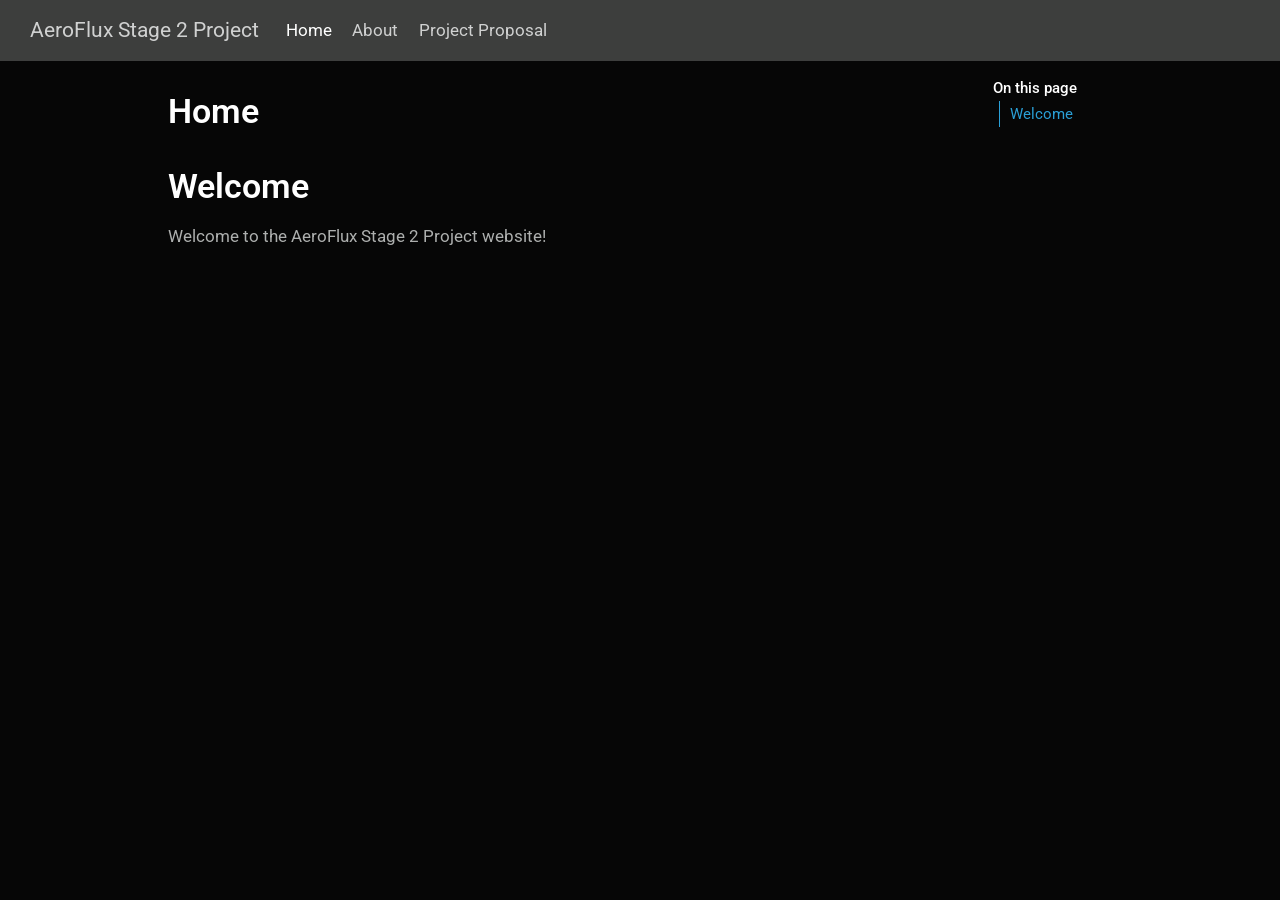
==== docs/index.html @ 8d3fef4f "First commit for AeroFlux2" ====
<!DOCTYPE html>
<html xmlns="http://www.w3.org/1999/xhtml" lang="en" xml:lang="en"><head>

<meta charset="utf-8">
<meta name="generator" content="quarto-1.8.26">

<meta name="viewport" content="width=device-width, initial-scale=1.0, user-scalable=yes">


<title>Home – AeroFlux Stage 2 Project</title>
<style>
code{white-space: pre-wrap;}
span.smallcaps{font-variant: small-caps;}
div.columns{display: flex; gap: min(4vw, 1.5em);}
div.column{flex: auto; overflow-x: auto;}
div.hanging-indent{margin-left: 1.5em; text-indent: -1.5em;}
ul.task-list{list-style: none;}
ul.task-list li input[type="checkbox"] {
  width: 0.8em;
  margin: 0 0.8em 0.2em -1em; /* quarto-specific, see https://github.com/quarto-dev/quarto-cli/issues/4556 */ 
  vertical-align: middle;
}
</style>


<script src="site_libs/quarto-nav/quarto-nav.js"></script>
<script src="site_libs/quarto-nav/headroom.min.js"></script>
<script src="site_libs/clipboard/clipboard.min.js"></script>
<script src="site_libs/quarto-search/autocomplete.umd.js"></script>
<script src="site_libs/quarto-search/fuse.min.js"></script>
<script src="site_libs/quarto-search/quarto-search.js"></script>
<meta name="quarto:offset" content="./">
<script src="site_libs/quarto-html/quarto.js" type="module"></script>
<script src="site_libs/quarto-html/tabsets/tabsets.js" type="module"></script>
<script src="site_libs/quarto-html/axe/axe-check.js" type="module"></script>
<script src="site_libs/quarto-html/popper.min.js"></script>
<script src="site_libs/quarto-html/tippy.umd.min.js"></script>
<script src="site_libs/quarto-html/anchor.min.js"></script>
<link href="site_libs/quarto-html/tippy.css" rel="stylesheet">
<link href="site_libs/quarto-html/quarto-syntax-highlighting-dark-b758ccaa5987ceb1b75504551e579abf.css" rel="stylesheet" id="quarto-text-highlighting-styles">
<script src="site_libs/bootstrap/bootstrap.min.js"></script>
<link href="site_libs/bootstrap/bootstrap-icons.css" rel="stylesheet">
<link href="site_libs/bootstrap/bootstrap-d8a18cee56031974d1f8f6eead200d41.min.css" rel="stylesheet" append-hash="true" id="quarto-bootstrap" data-mode="dark">
<script id="quarto-search-options" type="application/json">{
  "location": "navbar",
  "copy-button": false,
  "collapse-after": 3,
  "panel-placement": "end",
  "type": "overlay",
  "limit": 50,
  "keyboard-shortcut": [
    "f",
    "/",
    "s"
  ],
  "show-item-context": false,
  "language": {
    "search-no-results-text": "No results",
    "search-matching-documents-text": "matching documents",
    "search-copy-link-title": "Copy link to search",
    "search-hide-matches-text": "Hide additional matches",
    "search-more-match-text": "more match in this document",
    "search-more-matches-text": "more matches in this document",
    "search-clear-button-title": "Clear",
    "search-text-placeholder": "",
    "search-detached-cancel-button-title": "Cancel",
    "search-submit-button-title": "Submit",
    "search-label": "Search"
  }
}</script>
<link rel="stylesheet" href="https://cdn.jsdelivr.net/npm/bootstrap-icons@1.11.3/font/bootstrap-icons.min.css">


<link rel="stylesheet" href="styles.css">
</head>

<body class="nav-fixed quarto-light">

<div id="quarto-search-results"></div>
  <header id="quarto-header" class="headroom fixed-top">
    <nav class="navbar navbar-expand-lg " data-bs-theme="dark">
      <div class="navbar-container container-fluid">
      <div class="navbar-brand-container mx-auto">
    <a class="navbar-brand" href="./index.html">
    <span class="navbar-title">AeroFlux Stage 2 Project</span>
    </a>
  </div>
            <div id="quarto-search" class="" title="Search"></div>
          <button class="navbar-toggler" type="button" data-bs-toggle="collapse" data-bs-target="#navbarCollapse" aria-controls="navbarCollapse" role="menu" aria-expanded="false" aria-label="Toggle navigation" onclick="if (window.quartoToggleHeadroom) { window.quartoToggleHeadroom(); }">
  <span class="navbar-toggler-icon"></span>
</button>
          <div class="collapse navbar-collapse" id="navbarCollapse">
            <ul class="navbar-nav navbar-nav-scroll me-auto">
  <li class="nav-item">
    <a class="nav-link active" href="./index.html" aria-current="page"> 
<span class="menu-text">Home</span></a>
  </li>  
  <li class="nav-item">
    <a class="nav-link" href="./about.html"> 
<span class="menu-text">About</span></a>
  </li>  
  <li class="nav-item">
    <a class="nav-link" href="./aeroflux_stage2_proposal.html"> 
<span class="menu-text">Project Proposal</span></a>
  </li>  
</ul>
          </div> <!-- /navcollapse -->
            <div class="quarto-navbar-tools">
</div>
      </div> <!-- /container-fluid -->
    </nav>
</header>
<!-- content -->
<div id="quarto-content" class="quarto-container page-columns page-rows-contents page-layout-article page-navbar">
<!-- sidebar -->
<!-- margin-sidebar -->
    <div id="quarto-margin-sidebar" class="sidebar margin-sidebar">
        <nav id="TOC" role="doc-toc" class="toc-active">
    <h2 id="toc-title">On this page</h2>
   
  <ul>
  <li><a href="#welcome" id="toc-welcome" class="nav-link active" data-scroll-target="#welcome">Welcome</a></li>
  </ul>
</nav>
    </div>
<!-- main -->
<main class="content" id="quarto-document-content">

<header id="title-block-header" class="quarto-title-block default">
<div class="quarto-title">
<h1 class="title">Home</h1>
</div>



<div class="quarto-title-meta">

    
  
    
  </div>
  


</header>


<section id="welcome" class="level1">
<h1>Welcome</h1>
<p>Welcome to the AeroFlux Stage 2 Project website!</p>


</section>

</main> <!-- /main -->
<script id="quarto-html-after-body" type="application/javascript">
  window.document.addEventListener("DOMContentLoaded", function (event) {
    const icon = "";
    const anchorJS = new window.AnchorJS();
    anchorJS.options = {
      placement: 'right',
      icon: icon
    };
    anchorJS.add('.anchored');
    const isCodeAnnotation = (el) => {
      for (const clz of el.classList) {
        if (clz.startsWith('code-annotation-')) {                     
          return true;
        }
      }
      return false;
    }
    const onCopySuccess = function(e) {
      // button target
      const button = e.trigger;
      // don't keep focus
      button.blur();
      // flash "checked"
      button.classList.add('code-copy-button-checked');
      var currentTitle = button.getAttribute("title");
      button.setAttribute("title", "Copied!");
      let tooltip;
      if (window.bootstrap) {
        button.setAttribute("data-bs-toggle", "tooltip");
        button.setAttribute("data-bs-placement", "left");
        button.setAttribute("data-bs-title", "Copied!");
        tooltip = new bootstrap.Tooltip(button, 
          { trigger: "manual", 
            customClass: "code-copy-button-tooltip",
            offset: [0, -8]});
        tooltip.show();    
      }
      setTimeout(function() {
        if (tooltip) {
          tooltip.hide();
          button.removeAttribute("data-bs-title");
          button.removeAttribute("data-bs-toggle");
          button.removeAttribute("data-bs-placement");
        }
        button.setAttribute("title", currentTitle);
        button.classList.remove('code-copy-button-checked');
      }, 1000);
      // clear code selection
      e.clearSelection();
    }
    const getTextToCopy = function(trigger) {
      const outerScaffold = trigger.parentElement.cloneNode(true);
      const codeEl = outerScaffold.querySelector('code');
      for (const childEl of codeEl.children) {
        if (isCodeAnnotation(childEl)) {
          childEl.remove();
        }
      }
      return codeEl.innerText;
    }
    const clipboard = new window.ClipboardJS('.code-copy-button:not([data-in-quarto-modal])', {
      text: getTextToCopy
    });
    clipboard.on('success', onCopySuccess);
    if (window.document.getElementById('quarto-embedded-source-code-modal')) {
      const clipboardModal = new window.ClipboardJS('.code-copy-button[data-in-quarto-modal]', {
        text: getTextToCopy,
        container: window.document.getElementById('quarto-embedded-source-code-modal')
      });
      clipboardModal.on('success', onCopySuccess);
    }
      var localhostRegex = new RegExp(/^(?:http|https):\/\/localhost\:?[0-9]*\//);
      var mailtoRegex = new RegExp(/^mailto:/);
        var filterRegex = new RegExp("https:\/\/jonathanwilsonami\.github\.io\/aero-flux-stage2-dev\/");
      var isInternal = (href) => {
          return filterRegex.test(href) || localhostRegex.test(href) || mailtoRegex.test(href);
      }
      // Inspect non-navigation links and adorn them if external
     var links = window.document.querySelectorAll('a[href]:not(.nav-link):not(.navbar-brand):not(.toc-action):not(.sidebar-link):not(.sidebar-item-toggle):not(.pagination-link):not(.no-external):not([aria-hidden]):not(.dropdown-item):not(.quarto-navigation-tool):not(.about-link)');
      for (var i=0; i<links.length; i++) {
        const link = links[i];
        if (!isInternal(link.href)) {
          // undo the damage that might have been done by quarto-nav.js in the case of
          // links that we want to consider external
          if (link.dataset.originalHref !== undefined) {
            link.href = link.dataset.originalHref;
          }
        }
      }
    function tippyHover(el, contentFn, onTriggerFn, onUntriggerFn) {
      const config = {
        allowHTML: true,
        maxWidth: 500,
        delay: 100,
        arrow: false,
        appendTo: function(el) {
            return el.parentElement;
        },
        interactive: true,
        interactiveBorder: 10,
        theme: 'quarto',
        placement: 'bottom-start',
      };
      if (contentFn) {
        config.content = contentFn;
      }
      if (onTriggerFn) {
        config.onTrigger = onTriggerFn;
      }
      if (onUntriggerFn) {
        config.onUntrigger = onUntriggerFn;
      }
      window.tippy(el, config); 
    }
    const noterefs = window.document.querySelectorAll('a[role="doc-noteref"]');
    for (var i=0; i<noterefs.length; i++) {
      const ref = noterefs[i];
      tippyHover(ref, function() {
        // use id or data attribute instead here
        let href = ref.getAttribute('data-footnote-href') || ref.getAttribute('href');
        try { href = new URL(href).hash; } catch {}
        const id = href.replace(/^#\/?/, "");
        const note = window.document.getElementById(id);
        if (note) {
          return note.innerHTML;
        } else {
          return "";
        }
      });
    }
    const xrefs = window.document.querySelectorAll('a.quarto-xref');
    const processXRef = (id, note) => {
      // Strip column container classes
      const stripColumnClz = (el) => {
        el.classList.remove("page-full", "page-columns");
        if (el.children) {
          for (const child of el.children) {
            stripColumnClz(child);
          }
        }
      }
      stripColumnClz(note)
      if (id === null || id.startsWith('sec-')) {
        // Special case sections, only their first couple elements
        const container = document.createElement("div");
        if (note.children && note.children.length > 2) {
          container.appendChild(note.children[0].cloneNode(true));
          for (let i = 1; i < note.children.length; i++) {
            const child = note.children[i];
            if (child.tagName === "P" && child.innerText === "") {
              continue;
            } else {
              container.appendChild(child.cloneNode(true));
              break;
            }
          }
          if (window.Quarto?.typesetMath) {
            window.Quarto.typesetMath(container);
          }
          return container.innerHTML
        } else {
          if (window.Quarto?.typesetMath) {
            window.Quarto.typesetMath(note);
          }
          return note.innerHTML;
        }
      } else {
        // Remove any anchor links if they are present
        const anchorLink = note.querySelector('a.anchorjs-link');
        if (anchorLink) {
          anchorLink.remove();
        }
        if (window.Quarto?.typesetMath) {
          window.Quarto.typesetMath(note);
        }
        if (note.classList.contains("callout")) {
          return note.outerHTML;
        } else {
          return note.innerHTML;
        }
      }
    }
    for (var i=0; i<xrefs.length; i++) {
      const xref = xrefs[i];
      tippyHover(xref, undefined, function(instance) {
        instance.disable();
        let url = xref.getAttribute('href');
        let hash = undefined; 
        if (url.startsWith('#')) {
          hash = url;
        } else {
          try { hash = new URL(url).hash; } catch {}
        }
        if (hash) {
          const id = hash.replace(/^#\/?/, "");
          const note = window.document.getElementById(id);
          if (note !== null) {
            try {
              const html = processXRef(id, note.cloneNode(true));
              instance.setContent(html);
            } finally {
              instance.enable();
              instance.show();
            }
          } else {
            // See if we can fetch this
            fetch(url.split('#')[0])
            .then(res => res.text())
            .then(html => {
              const parser = new DOMParser();
              const htmlDoc = parser.parseFromString(html, "text/html");
              const note = htmlDoc.getElementById(id);
              if (note !== null) {
                const html = processXRef(id, note);
                instance.setContent(html);
              } 
            }).finally(() => {
              instance.enable();
              instance.show();
            });
          }
        } else {
          // See if we can fetch a full url (with no hash to target)
          // This is a special case and we should probably do some content thinning / targeting
          fetch(url)
          .then(res => res.text())
          .then(html => {
            const parser = new DOMParser();
            const htmlDoc = parser.parseFromString(html, "text/html");
            const note = htmlDoc.querySelector('main.content');
            if (note !== null) {
              // This should only happen for chapter cross references
              // (since there is no id in the URL)
              // remove the first header
              if (note.children.length > 0 && note.children[0].tagName === "HEADER") {
                note.children[0].remove();
              }
              const html = processXRef(null, note);
              instance.setContent(html);
            } 
          }).finally(() => {
            instance.enable();
            instance.show();
          });
        }
      }, function(instance) {
      });
    }
        let selectedAnnoteEl;
        const selectorForAnnotation = ( cell, annotation) => {
          let cellAttr = 'data-code-cell="' + cell + '"';
          let lineAttr = 'data-code-annotation="' +  annotation + '"';
          const selector = 'span[' + cellAttr + '][' + lineAttr + ']';
          return selector;
        }
        const selectCodeLines = (annoteEl) => {
          const doc = window.document;
          const targetCell = annoteEl.getAttribute("data-target-cell");
          const targetAnnotation = annoteEl.getAttribute("data-target-annotation");
          const annoteSpan = window.document.querySelector(selectorForAnnotation(targetCell, targetAnnotation));
          const lines = annoteSpan.getAttribute("data-code-lines").split(",");
          const lineIds = lines.map((line) => {
            return targetCell + "-" + line;
          })
          let top = null;
          let height = null;
          let parent = null;
          if (lineIds.length > 0) {
              //compute the position of the single el (top and bottom and make a div)
              const el = window.document.getElementById(lineIds[0]);
              top = el.offsetTop;
              height = el.offsetHeight;
              parent = el.parentElement.parentElement;
            if (lineIds.length > 1) {
              const lastEl = window.document.getElementById(lineIds[lineIds.length - 1]);
              const bottom = lastEl.offsetTop + lastEl.offsetHeight;
              height = bottom - top;
            }
            if (top !== null && height !== null && parent !== null) {
              // cook up a div (if necessary) and position it 
              let div = window.document.getElementById("code-annotation-line-highlight");
              if (div === null) {
                div = window.document.createElement("div");
                div.setAttribute("id", "code-annotation-line-highlight");
                div.style.position = 'absolute';
                parent.appendChild(div);
              }
              div.style.top = top - 2 + "px";
              div.style.height = height + 4 + "px";
              div.style.left = 0;
              let gutterDiv = window.document.getElementById("code-annotation-line-highlight-gutter");
              if (gutterDiv === null) {
                gutterDiv = window.document.createElement("div");
                gutterDiv.setAttribute("id", "code-annotation-line-highlight-gutter");
                gutterDiv.style.position = 'absolute';
                const codeCell = window.document.getElementById(targetCell);
                const gutter = codeCell.querySelector('.code-annotation-gutter');
                gutter.appendChild(gutterDiv);
              }
              gutterDiv.style.top = top - 2 + "px";
              gutterDiv.style.height = height + 4 + "px";
            }
            selectedAnnoteEl = annoteEl;
          }
        };
        const unselectCodeLines = () => {
          const elementsIds = ["code-annotation-line-highlight", "code-annotation-line-highlight-gutter"];
          elementsIds.forEach((elId) => {
            const div = window.document.getElementById(elId);
            if (div) {
              div.remove();
            }
          });
          selectedAnnoteEl = undefined;
        };
          // Handle positioning of the toggle
      window.addEventListener(
        "resize",
        throttle(() => {
          elRect = undefined;
          if (selectedAnnoteEl) {
            selectCodeLines(selectedAnnoteEl);
          }
        }, 10)
      );
      function throttle(fn, ms) {
      let throttle = false;
      let timer;
        return (...args) => {
          if(!throttle) { // first call gets through
              fn.apply(this, args);
              throttle = true;
          } else { // all the others get throttled
              if(timer) clearTimeout(timer); // cancel #2
              timer = setTimeout(() => {
                fn.apply(this, args);
                timer = throttle = false;
              }, ms);
          }
        };
      }
        // Attach click handler to the DT
        const annoteDls = window.document.querySelectorAll('dt[data-target-cell]');
        for (const annoteDlNode of annoteDls) {
          annoteDlNode.addEventListener('click', (event) => {
            const clickedEl = event.target;
            if (clickedEl !== selectedAnnoteEl) {
              unselectCodeLines();
              const activeEl = window.document.querySelector('dt[data-target-cell].code-annotation-active');
              if (activeEl) {
                activeEl.classList.remove('code-annotation-active');
              }
              selectCodeLines(clickedEl);
              clickedEl.classList.add('code-annotation-active');
            } else {
              // Unselect the line
              unselectCodeLines();
              clickedEl.classList.remove('code-annotation-active');
            }
          });
        }
    const findCites = (el) => {
      const parentEl = el.parentElement;
      if (parentEl) {
        const cites = parentEl.dataset.cites;
        if (cites) {
          return {
            el,
            cites: cites.split(' ')
          };
        } else {
          return findCites(el.parentElement)
        }
      } else {
        return undefined;
      }
    };
    var bibliorefs = window.document.querySelectorAll('a[role="doc-biblioref"]');
    for (var i=0; i<bibliorefs.length; i++) {
      const ref = bibliorefs[i];
      const citeInfo = findCites(ref);
      if (citeInfo) {
        tippyHover(citeInfo.el, function() {
          var popup = window.document.createElement('div');
          citeInfo.cites.forEach(function(cite) {
            var citeDiv = window.document.createElement('div');
            citeDiv.classList.add('hanging-indent');
            citeDiv.classList.add('csl-entry');
            var biblioDiv = window.document.getElementById('ref-' + cite);
            if (biblioDiv) {
              citeDiv.innerHTML = biblioDiv.innerHTML;
            }
            popup.appendChild(citeDiv);
          });
          return popup.innerHTML;
        });
      }
    }
  });
  </script>
</div> <!-- /content -->




</body></html>
---- docs/site_libs/quarto-html/tippy.css ----
.tippy-box[data-animation=fade][data-state=hidden]{opacity:0}[data-tippy-root]{max-width:calc(100vw - 10px)}.tippy-box{position:relative;background-color:#333;color:#fff;border-radius:4px;font-size:14px;line-height:1.4;white-space:normal;outline:0;transition-property:transform,visibility,opacity}.tippy-box[data-placement^=top]>.tippy-arrow{bottom:0}.tippy-box[data-placement^=top]>.tippy-arrow:before{bottom:-7px;left:0;border-width:8px 8px 0;border-top-color:initial;transform-origin:center top}.tippy-box[data-placement^=bottom]>.tippy-arrow{top:0}.tippy-box[data-placement^=bottom]>.tippy-arrow:before{top:-7px;left:0;border-width:0 8px 8px;border-bottom-color:initial;transform-origin:center bottom}.tippy-box[data-placement^=left]>.tippy-arrow{right:0}.tippy-box[data-placement^=left]>.tippy-arrow:before{border-width:8px 0 8px 8px;border-left-color:initial;right:-7px;transform-origin:center left}.tippy-box[data-placement^=right]>.tippy-arrow{left:0}.tippy-box[data-placement^=right]>.tippy-arrow:before{left:-7px;border-width:8px 8px 8px 0;border-right-color:initial;transform-origin:center right}.tippy-box[data-inertia][data-state=visible]{transition-timing-function:cubic-bezier(.54,1.5,.38,1.11)}.tippy-arrow{width:16px;height:16px;color:#333}.tippy-arrow:before{content:"";position:absolute;border-color:transparent;border-style:solid}.tippy-content{position:relative;padding:5px 9px;z-index:1}
---- docs/site_libs/quarto-html/quarto-syntax-highlighting-dark-b758ccaa5987ceb1b75504551e579abf.css ----
/* quarto syntax highlight colors */
:root {
  --quarto-hl-al-color: #f07178;
  --quarto-hl-an-color: #d4d0ab;
  --quarto-hl-at-color: #00e0e0;
  --quarto-hl-bn-color: #d4d0ab;
  --quarto-hl-bu-color: #abe338;
  --quarto-hl-ch-color: #abe338;
  --quarto-hl-co-color: #f8f8f2;
  --quarto-hl-cv-color: #ffd700;
  --quarto-hl-cn-color: #ffd700;
  --quarto-hl-cf-color: #ffa07a;
  --quarto-hl-dt-color: #ffa07a;
  --quarto-hl-dv-color: #d4d0ab;
  --quarto-hl-do-color: #f8f8f2;
  --quarto-hl-er-color: #f07178;
  --quarto-hl-ex-color: #00e0e0;
  --quarto-hl-fl-color: #d4d0ab;
  --quarto-hl-fu-color: #ffa07a;
  --quarto-hl-im-color: #abe338;
  --quarto-hl-in-color: #d4d0ab;
  --quarto-hl-kw-color: #ffa07a;
  --quarto-hl-op-color: #ffa07a;
  --quarto-hl-ot-color: #00e0e0;
  --quarto-hl-pp-color: #dcc6e0;
  --quarto-hl-re-color: #00e0e0;
  --quarto-hl-sc-color: #abe338;
  --quarto-hl-ss-color: #abe338;
  --quarto-hl-st-color: #abe338;
  --quarto-hl-va-color: #00e0e0;
  --quarto-hl-vs-color: #abe338;
  --quarto-hl-wa-color: #dcc6e0;
}

/* other quarto variables */
:root {
  --quarto-font-monospace: SFMono-Regular, Menlo, Monaco, Consolas, "Liberation Mono", "Courier New", monospace;
}

/* syntax highlight based on Pandoc's rules */
pre > code.sourceCode > span {
  color: #f8f8f2;
}

code.sourceCode > span {
  color: #f8f8f2;
}

div.sourceCode,
div.sourceCode pre.sourceCode {
  color: #f8f8f2;
}

/* Normal */
code span {
  color: #f8f8f2;
}

/* Alert */
code span.al {
  color: #f07178;
}

/* Annotation */
code span.an {
  color: #d4d0ab;
}

/* Attribute */
code span.at {
  color: #00e0e0;
}

/* BaseN */
code span.bn {
  color: #d4d0ab;
}

/* BuiltIn */
code span.bu {
  color: #abe338;
}

/* ControlFlow */
code span.cf {
  font-weight: bold;
  color: #ffa07a;
}

/* Char */
code span.ch {
  color: #abe338;
}

/* Constant */
code span.cn {
  color: #ffd700;
}

/* Comment */
code span.co {
  font-style: italic;
  color: #f8f8f2;
}

/* CommentVar */
code span.cv {
  color: #ffd700;
}

/* Documentation */
code span.do {
  color: #f8f8f2;
}

/* DataType */
code span.dt {
  color: #ffa07a;
}

/* DecVal */
code span.dv {
  color: #d4d0ab;
}

/* Error */
code span.er {
  color: #f07178;
  text-decoration: underline;
}

/* Extension */
code span.ex {
  font-weight: bold;
  color: #00e0e0;
}

/* Float */
code span.fl {
  color: #d4d0ab;
}

/* Function */
code span.fu {
  color: #ffa07a;
}

/* Import */
code span.im {
  color: #abe338;
}

/* Information */
code span.in {
  color: #d4d0ab;
}

/* Keyword */
code span.kw {
  font-weight: bold;
  color: #ffa07a;
}

/* Operator */
code span.op {
  color: #ffa07a;
}

/* Other */
code span.ot {
  color: #00e0e0;
}

/* Preprocessor */
code span.pp {
  color: #dcc6e0;
}

/* RegionMarker */
code span.re {
  background-color: #f8f8f2;
  color: #00e0e0;
}

/* SpecialChar */
code span.sc {
  color: #abe338;
}

/* SpecialString */
code span.ss {
  color: #abe338;
}

/* String */
code span.st {
  color: #abe338;
}

/* Variable */
code span.va {
  color: #00e0e0;
}

/* VerbatimString */
code span.vs {
  color: #abe338;
}

/* Warning */
code span.wa {
  color: #dcc6e0;
}

.prevent-inlining {
  content: "</";
}

/*# sourceMappingURL=6c091f0476edacc1e88d089996040f32.css.map */
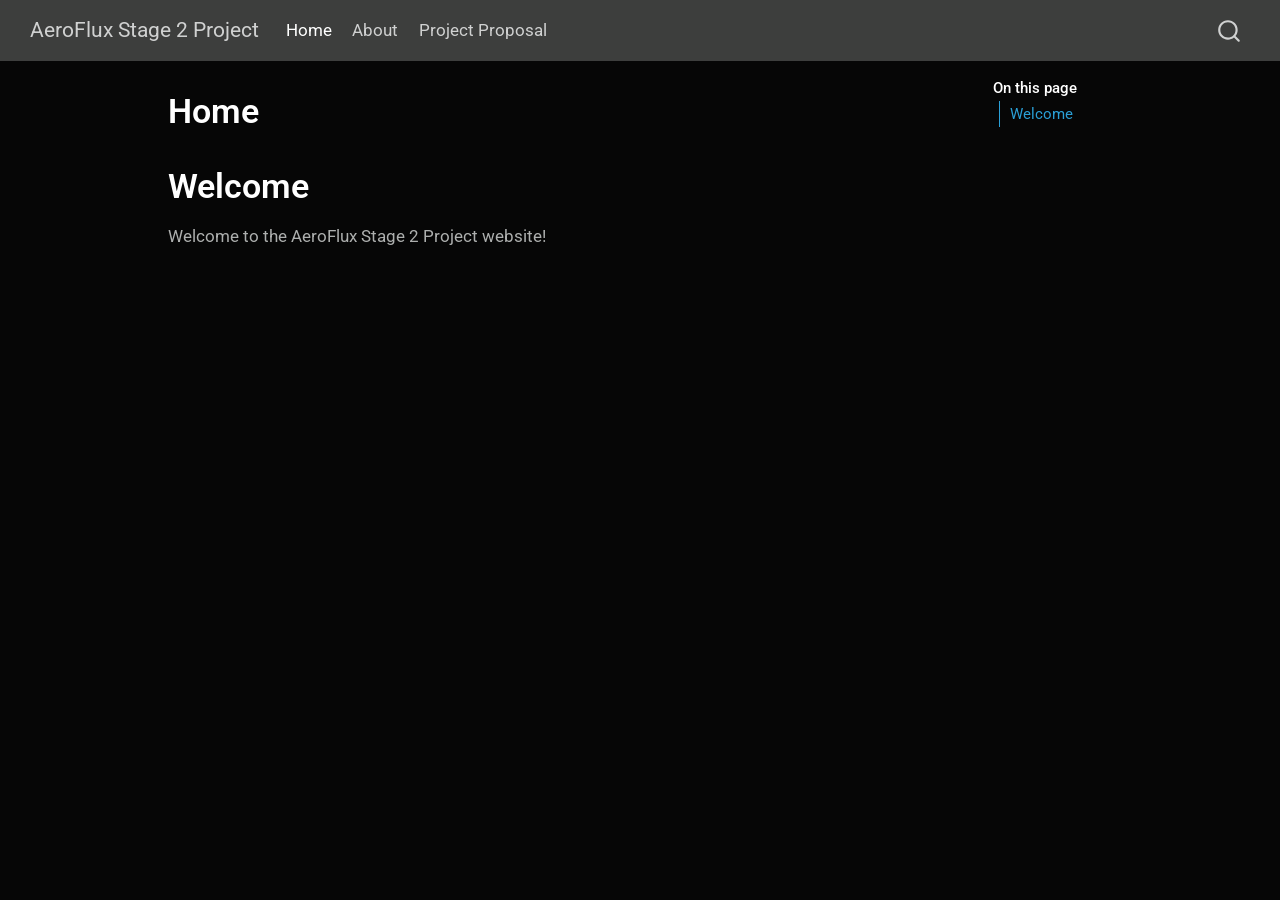
==== commit 868dae78: "Site update" ====
--- a/docs/index.html
+++ b/docs/index.html
@@ -2,13 +2,16 @@
 <html xmlns="http://www.w3.org/1999/xhtml" lang="en" xml:lang="en"><head>
 
 <meta charset="utf-8">
-<meta name="generator" content="quarto-1.8.26">
+<meta name="generator" content="quarto-1.9.36">
 
 <meta name="viewport" content="width=device-width, initial-scale=1.0, user-scalable=yes">
 
 
 <title>Home – AeroFlux Stage 2 Project</title>
 <style>
+/* Default styles provided by pandoc.
+** See https://pandoc.org/MANUAL.html#variables-for-html for config info.
+*/
 code{white-space: pre-wrap;}
 span.smallcaps{font-variant: small-caps;}
 div.columns{display: flex; gap: min(4vw, 1.5em);}
@@ -32,15 +35,14 @@
 <meta name="quarto:offset" content="./">
 <script src="site_libs/quarto-html/quarto.js" type="module"></script>
 <script src="site_libs/quarto-html/tabsets/tabsets.js" type="module"></script>
-<script src="site_libs/quarto-html/axe/axe-check.js" type="module"></script>
 <script src="site_libs/quarto-html/popper.min.js"></script>
 <script src="site_libs/quarto-html/tippy.umd.min.js"></script>
 <script src="site_libs/quarto-html/anchor.min.js"></script>
 <link href="site_libs/quarto-html/tippy.css" rel="stylesheet">
-<link href="site_libs/quarto-html/quarto-syntax-highlighting-dark-b758ccaa5987ceb1b75504551e579abf.css" rel="stylesheet" id="quarto-text-highlighting-styles">
+<link href="site_libs/quarto-html/quarto-syntax-highlighting-dark-f418161beb48e0141c760e455f12af2c.css" rel="stylesheet" id="quarto-text-highlighting-styles">
 <script src="site_libs/bootstrap/bootstrap.min.js"></script>
 <link href="site_libs/bootstrap/bootstrap-icons.css" rel="stylesheet">
-<link href="site_libs/bootstrap/bootstrap-d8a18cee56031974d1f8f6eead200d41.min.css" rel="stylesheet" append-hash="true" id="quarto-bootstrap" data-mode="dark">
+<link href="site_libs/bootstrap/bootstrap-8b9b450fba28b21070ed4f8d6716e9d1.min.css" rel="stylesheet" append-hash="true" id="quarto-bootstrap" data-mode="dark">
 <script id="quarto-search-options" type="application/json">{
   "location": "navbar",
   "copy-button": false,
--- a/docs/site_libs/quarto-html/quarto-syntax-highlighting-dark-f418161beb48e0141c760e455f12af2c.css
+++ b/docs/site_libs/quarto-html/quarto-syntax-highlighting-dark-f418161beb48e0141c760e455f12af2c.css
@@ -0,0 +1,219 @@
+/* quarto syntax highlight colors */
+:root {
+  --quarto-hl-al-color: #f07178;
+  --quarto-hl-an-color: #d4d0ab;
+  --quarto-hl-at-color: #00e0e0;
+  --quarto-hl-bn-color: #d4d0ab;
+  --quarto-hl-bu-color: #abe338;
+  --quarto-hl-ch-color: #abe338;
+  --quarto-hl-co-color: #f8f8f2;
+  --quarto-hl-cv-color: #ffd700;
+  --quarto-hl-cn-color: #ffd700;
+  --quarto-hl-cf-color: #ffa07a;
+  --quarto-hl-dt-color: #ffa07a;
+  --quarto-hl-dv-color: #d4d0ab;
+  --quarto-hl-do-color: #f8f8f2;
+  --quarto-hl-er-color: #f07178;
+  --quarto-hl-ex-color: #00e0e0;
+  --quarto-hl-fl-color: #d4d0ab;
+  --quarto-hl-fu-color: #ffa07a;
+  --quarto-hl-im-color: #abe338;
+  --quarto-hl-in-color: #d4d0ab;
+  --quarto-hl-kw-color: #ffa07a;
+  --quarto-hl-op-color: #ffa07a;
+  --quarto-hl-ot-color: #00e0e0;
+  --quarto-hl-pp-color: #dcc6e0;
+  --quarto-hl-re-color: #00e0e0;
+  --quarto-hl-sc-color: #abe338;
+  --quarto-hl-ss-color: #abe338;
+  --quarto-hl-st-color: #abe338;
+  --quarto-hl-va-color: #00e0e0;
+  --quarto-hl-vs-color: #abe338;
+  --quarto-hl-wa-color: #dcc6e0;
+}
+
+/* other quarto variables */
+:root {
+  --quarto-font-monospace: SFMono-Regular, Menlo, Monaco, Consolas, "Liberation Mono", "Courier New", monospace;
+}
+
+/* syntax highlight based on Pandoc's rules */
+pre > code.sourceCode > span {
+  color: #f8f8f2;
+}
+
+code.sourceCode > span {
+  color: #f8f8f2;
+}
+
+div.sourceCode,
+div.sourceCode pre.sourceCode {
+  color: #f8f8f2;
+}
+
+/* Normal */
+code span {
+  color: #f8f8f2;
+}
+
+/* Alert */
+code span.al {
+  color: #f07178;
+}
+
+/* Annotation */
+code span.an {
+  color: #d4d0ab;
+}
+
+/* Attribute */
+code span.at {
+  color: #00e0e0;
+}
+
+/* BaseN */
+code span.bn {
+  color: #d4d0ab;
+}
+
+/* BuiltIn */
+code span.bu {
+  color: #abe338;
+}
+
+/* ControlFlow */
+code span.cf {
+  font-weight: bold;
+  color: #ffa07a;
+}
+
+/* Char */
+code span.ch {
+  color: #abe338;
+}
+
+/* Constant */
+code span.cn {
+  color: #ffd700;
+}
+
+/* Comment */
+code span.co {
+  font-style: italic;
+  color: #f8f8f2;
+}
+
+/* CommentVar */
+code span.cv {
+  color: #ffd700;
+}
+
+/* Documentation */
+code span.do {
+  color: #f8f8f2;
+}
+
+/* DataType */
+code span.dt {
+  color: #ffa07a;
+}
+
+/* DecVal */
+code span.dv {
+  color: #d4d0ab;
+}
+
+/* Error */
+code span.er {
+  color: #f07178;
+  text-decoration: underline;
+}
+
+/* Extension */
+code span.ex {
+  font-weight: bold;
+  color: #00e0e0;
+}
+
+/* Float */
+code span.fl {
+  color: #d4d0ab;
+}
+
+/* Function */
+code span.fu {
+  color: #ffa07a;
+}
+
+/* Import */
+code span.im {
+  color: #abe338;
+}
+
+/* Information */
+code span.in {
+  color: #d4d0ab;
+}
+
+/* Keyword */
+code span.kw {
+  font-weight: bold;
+  color: #ffa07a;
+}
+
+/* Operator */
+code span.op {
+  color: #ffa07a;
+}
+
+/* Other */
+code span.ot {
+  color: #00e0e0;
+}
+
+/* Preprocessor */
+code span.pp {
+  color: #dcc6e0;
+}
+
+/* RegionMarker */
+code span.re {
+  background-color: #f8f8f2;
+  color: #00e0e0;
+}
+
+/* SpecialChar */
+code span.sc {
+  color: #abe338;
+}
+
+/* SpecialString */
+code span.ss {
+  color: #abe338;
+}
+
+/* String */
+code span.st {
+  color: #abe338;
+}
+
+/* Variable */
+code span.va {
+  color: #00e0e0;
+}
+
+/* VerbatimString */
+code span.vs {
+  color: #abe338;
+}
+
+/* Warning */
+code span.wa {
+  color: #dcc6e0;
+}
+
+.prevent-inlining {
+  content: "</";
+}
+
+/*# sourceMappingURL=378c2a0cc31455d06730fbe37c8f3789.css.map */
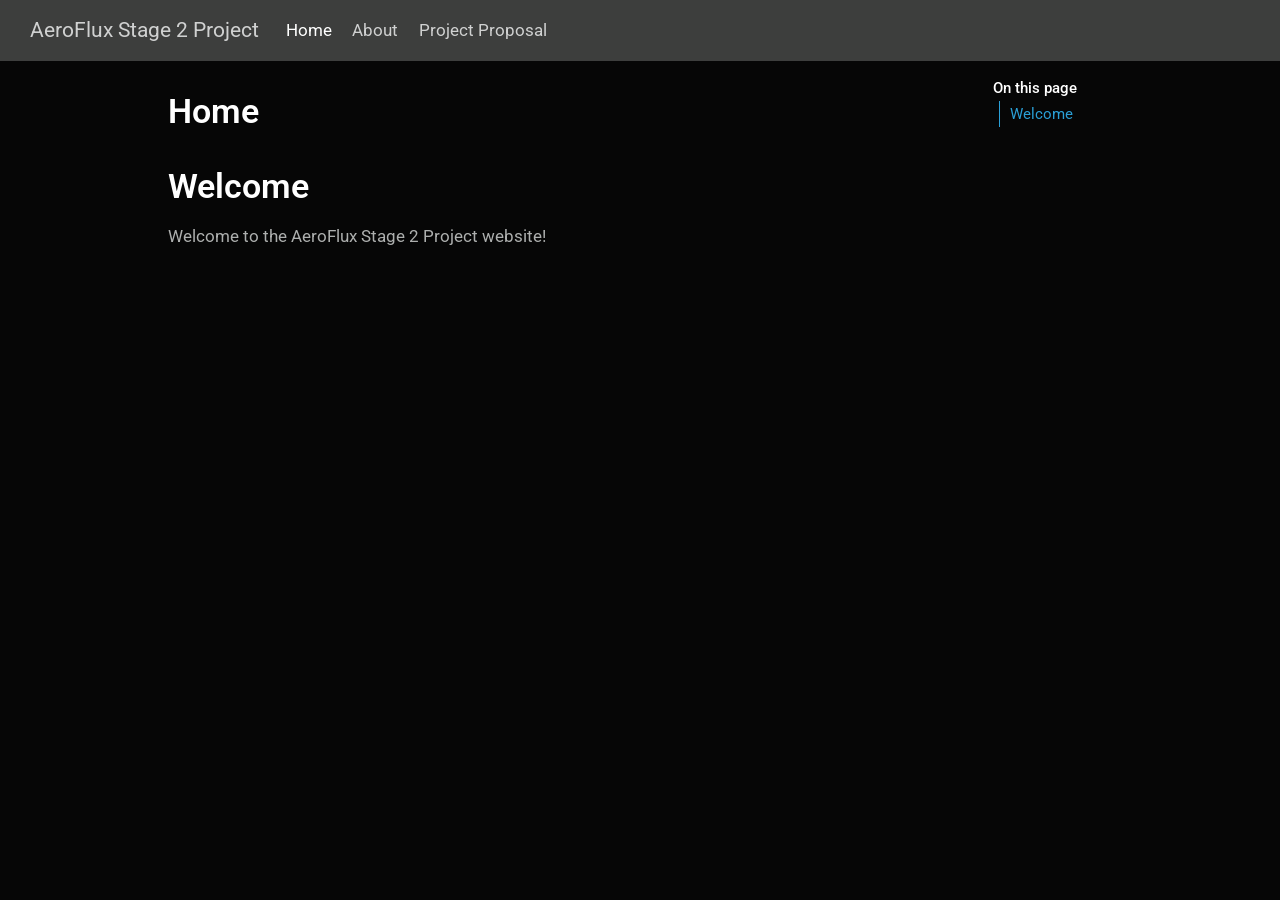
==== commit 621e0050: "Update site page" ====
--- a/docs/index.html
+++ b/docs/index.html
@@ -2,16 +2,13 @@
 <html xmlns="http://www.w3.org/1999/xhtml" lang="en" xml:lang="en"><head>
 
 <meta charset="utf-8">
-<meta name="generator" content="quarto-1.9.36">
+<meta name="generator" content="quarto-1.8.26">
 
 <meta name="viewport" content="width=device-width, initial-scale=1.0, user-scalable=yes">
 
 
 <title>Home – AeroFlux Stage 2 Project</title>
 <style>
-/* Default styles provided by pandoc.
-** See https://pandoc.org/MANUAL.html#variables-for-html for config info.
-*/
 code{white-space: pre-wrap;}
 span.smallcaps{font-variant: small-caps;}
 div.columns{display: flex; gap: min(4vw, 1.5em);}
@@ -35,14 +32,15 @@
 <meta name="quarto:offset" content="./">
 <script src="site_libs/quarto-html/quarto.js" type="module"></script>
 <script src="site_libs/quarto-html/tabsets/tabsets.js" type="module"></script>
+<script src="site_libs/quarto-html/axe/axe-check.js" type="module"></script>
 <script src="site_libs/quarto-html/popper.min.js"></script>
 <script src="site_libs/quarto-html/tippy.umd.min.js"></script>
 <script src="site_libs/quarto-html/anchor.min.js"></script>
 <link href="site_libs/quarto-html/tippy.css" rel="stylesheet">
-<link href="site_libs/quarto-html/quarto-syntax-highlighting-dark-f418161beb48e0141c760e455f12af2c.css" rel="stylesheet" id="quarto-text-highlighting-styles">
+<link href="site_libs/quarto-html/quarto-syntax-highlighting-dark-b758ccaa5987ceb1b75504551e579abf.css" rel="stylesheet" id="quarto-text-highlighting-styles">
 <script src="site_libs/bootstrap/bootstrap.min.js"></script>
 <link href="site_libs/bootstrap/bootstrap-icons.css" rel="stylesheet">
-<link href="site_libs/bootstrap/bootstrap-8b9b450fba28b21070ed4f8d6716e9d1.min.css" rel="stylesheet" append-hash="true" id="quarto-bootstrap" data-mode="dark">
+<link href="site_libs/bootstrap/bootstrap-d8a18cee56031974d1f8f6eead200d41.min.css" rel="stylesheet" append-hash="true" id="quarto-bootstrap" data-mode="dark">
 <script id="quarto-search-options" type="application/json">{
   "location": "navbar",
   "copy-button": false,
--- a/docs/site_libs/quarto-html/quarto-syntax-highlighting-dark-b758ccaa5987ceb1b75504551e579abf.css
+++ b/docs/site_libs/quarto-html/quarto-syntax-highlighting-dark-b758ccaa5987ceb1b75504551e579abf.css
@@ -0,0 +1,219 @@
+/* quarto syntax highlight colors */
+:root {
+  --quarto-hl-al-color: #f07178;
+  --quarto-hl-an-color: #d4d0ab;
+  --quarto-hl-at-color: #00e0e0;
+  --quarto-hl-bn-color: #d4d0ab;
+  --quarto-hl-bu-color: #abe338;
+  --quarto-hl-ch-color: #abe338;
+  --quarto-hl-co-color: #f8f8f2;
+  --quarto-hl-cv-color: #ffd700;
+  --quarto-hl-cn-color: #ffd700;
+  --quarto-hl-cf-color: #ffa07a;
+  --quarto-hl-dt-color: #ffa07a;
+  --quarto-hl-dv-color: #d4d0ab;
+  --quarto-hl-do-color: #f8f8f2;
+  --quarto-hl-er-color: #f07178;
+  --quarto-hl-ex-color: #00e0e0;
+  --quarto-hl-fl-color: #d4d0ab;
+  --quarto-hl-fu-color: #ffa07a;
+  --quarto-hl-im-color: #abe338;
+  --quarto-hl-in-color: #d4d0ab;
+  --quarto-hl-kw-color: #ffa07a;
+  --quarto-hl-op-color: #ffa07a;
+  --quarto-hl-ot-color: #00e0e0;
+  --quarto-hl-pp-color: #dcc6e0;
+  --quarto-hl-re-color: #00e0e0;
+  --quarto-hl-sc-color: #abe338;
+  --quarto-hl-ss-color: #abe338;
+  --quarto-hl-st-color: #abe338;
+  --quarto-hl-va-color: #00e0e0;
+  --quarto-hl-vs-color: #abe338;
+  --quarto-hl-wa-color: #dcc6e0;
+}
+
+/* other quarto variables */
+:root {
+  --quarto-font-monospace: SFMono-Regular, Menlo, Monaco, Consolas, "Liberation Mono", "Courier New", monospace;
+}
+
+/* syntax highlight based on Pandoc's rules */
+pre > code.sourceCode > span {
+  color: #f8f8f2;
+}
+
+code.sourceCode > span {
+  color: #f8f8f2;
+}
+
+div.sourceCode,
+div.sourceCode pre.sourceCode {
+  color: #f8f8f2;
+}
+
+/* Normal */
+code span {
+  color: #f8f8f2;
+}
+
+/* Alert */
+code span.al {
+  color: #f07178;
+}
+
+/* Annotation */
+code span.an {
+  color: #d4d0ab;
+}
+
+/* Attribute */
+code span.at {
+  color: #00e0e0;
+}
+
+/* BaseN */
+code span.bn {
+  color: #d4d0ab;
+}
+
+/* BuiltIn */
+code span.bu {
+  color: #abe338;
+}
+
+/* ControlFlow */
+code span.cf {
+  font-weight: bold;
+  color: #ffa07a;
+}
+
+/* Char */
+code span.ch {
+  color: #abe338;
+}
+
+/* Constant */
+code span.cn {
+  color: #ffd700;
+}
+
+/* Comment */
+code span.co {
+  font-style: italic;
+  color: #f8f8f2;
+}
+
+/* CommentVar */
+code span.cv {
+  color: #ffd700;
+}
+
+/* Documentation */
+code span.do {
+  color: #f8f8f2;
+}
+
+/* DataType */
+code span.dt {
+  color: #ffa07a;
+}
+
+/* DecVal */
+code span.dv {
+  color: #d4d0ab;
+}
+
+/* Error */
+code span.er {
+  color: #f07178;
+  text-decoration: underline;
+}
+
+/* Extension */
+code span.ex {
+  font-weight: bold;
+  color: #00e0e0;
+}
+
+/* Float */
+code span.fl {
+  color: #d4d0ab;
+}
+
+/* Function */
+code span.fu {
+  color: #ffa07a;
+}
+
+/* Import */
+code span.im {
+  color: #abe338;
+}
+
+/* Information */
+code span.in {
+  color: #d4d0ab;
+}
+
+/* Keyword */
+code span.kw {
+  font-weight: bold;
+  color: #ffa07a;
+}
+
+/* Operator */
+code span.op {
+  color: #ffa07a;
+}
+
+/* Other */
+code span.ot {
+  color: #00e0e0;
+}
+
+/* Preprocessor */
+code span.pp {
+  color: #dcc6e0;
+}
+
+/* RegionMarker */
+code span.re {
+  background-color: #f8f8f2;
+  color: #00e0e0;
+}
+
+/* SpecialChar */
+code span.sc {
+  color: #abe338;
+}
+
+/* SpecialString */
+code span.ss {
+  color: #abe338;
+}
+
+/* String */
+code span.st {
+  color: #abe338;
+}
+
+/* Variable */
+code span.va {
+  color: #00e0e0;
+}
+
+/* VerbatimString */
+code span.vs {
+  color: #abe338;
+}
+
+/* Warning */
+code span.wa {
+  color: #dcc6e0;
+}
+
+.prevent-inlining {
+  content: "</";
+}
+
+/*# sourceMappingURL=6c091f0476edacc1e88d089996040f32.css.map */
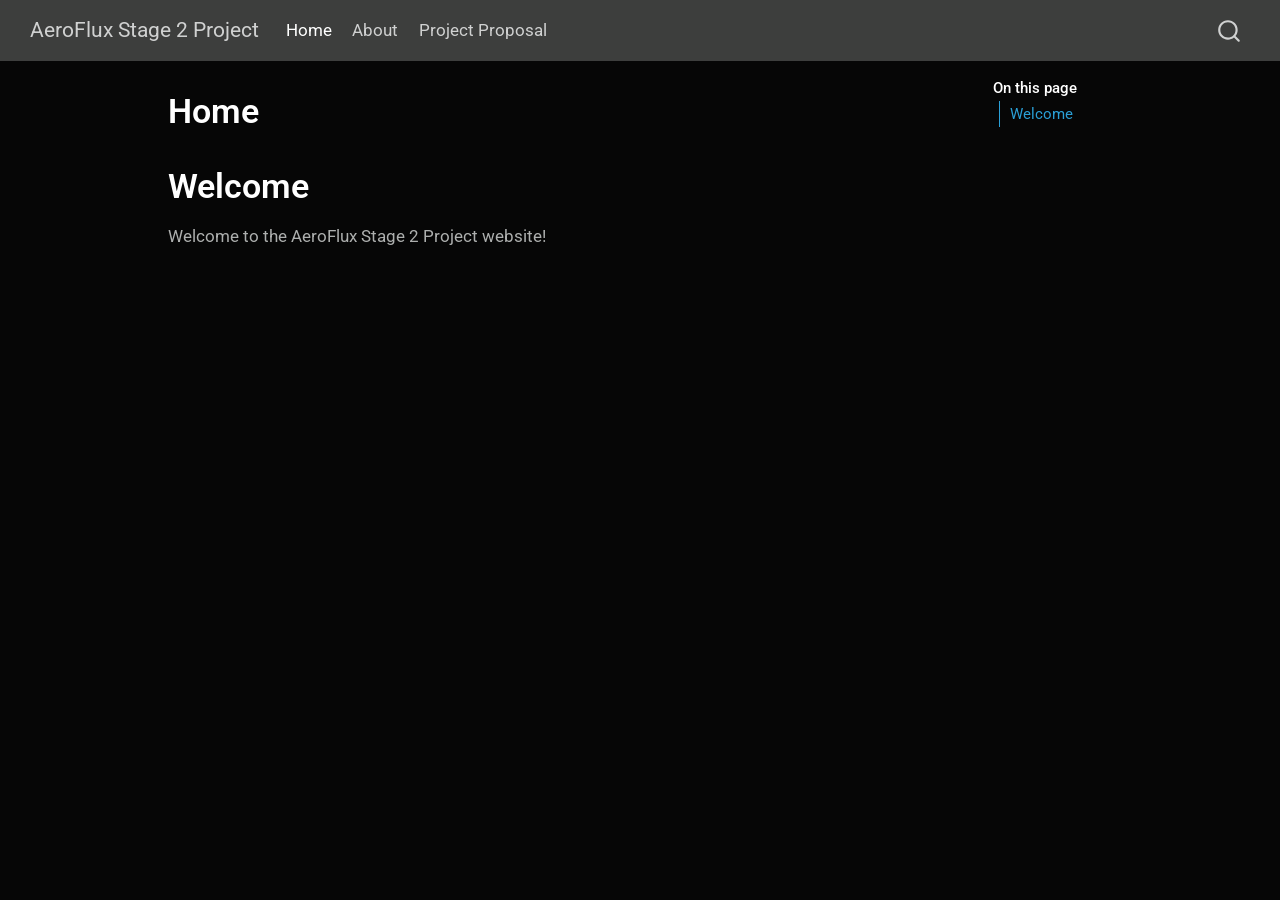
==== commit 9f5be35f: "Add proposal draft 1" ====
--- a/docs/index.html
+++ b/docs/index.html
@@ -2,13 +2,16 @@
 <html xmlns="http://www.w3.org/1999/xhtml" lang="en" xml:lang="en"><head>
 
 <meta charset="utf-8">
-<meta name="generator" content="quarto-1.8.26">
+<meta name="generator" content="quarto-1.9.36">
 
 <meta name="viewport" content="width=device-width, initial-scale=1.0, user-scalable=yes">
 
 
 <title>Home – AeroFlux Stage 2 Project</title>
 <style>
+/* Default styles provided by pandoc.
+** See https://pandoc.org/MANUAL.html#variables-for-html for config info.
+*/
 code{white-space: pre-wrap;}
 span.smallcaps{font-variant: small-caps;}
 div.columns{display: flex; gap: min(4vw, 1.5em);}
@@ -32,15 +35,14 @@
 <meta name="quarto:offset" content="./">
 <script src="site_libs/quarto-html/quarto.js" type="module"></script>
 <script src="site_libs/quarto-html/tabsets/tabsets.js" type="module"></script>
-<script src="site_libs/quarto-html/axe/axe-check.js" type="module"></script>
 <script src="site_libs/quarto-html/popper.min.js"></script>
 <script src="site_libs/quarto-html/tippy.umd.min.js"></script>
 <script src="site_libs/quarto-html/anchor.min.js"></script>
 <link href="site_libs/quarto-html/tippy.css" rel="stylesheet">
-<link href="site_libs/quarto-html/quarto-syntax-highlighting-dark-b758ccaa5987ceb1b75504551e579abf.css" rel="stylesheet" id="quarto-text-highlighting-styles">
+<link href="site_libs/quarto-html/quarto-syntax-highlighting-dark-f418161beb48e0141c760e455f12af2c.css" rel="stylesheet" id="quarto-text-highlighting-styles">
 <script src="site_libs/bootstrap/bootstrap.min.js"></script>
 <link href="site_libs/bootstrap/bootstrap-icons.css" rel="stylesheet">
-<link href="site_libs/bootstrap/bootstrap-d8a18cee56031974d1f8f6eead200d41.min.css" rel="stylesheet" append-hash="true" id="quarto-bootstrap" data-mode="dark">
+<link href="site_libs/bootstrap/bootstrap-8b9b450fba28b21070ed4f8d6716e9d1.min.css" rel="stylesheet" append-hash="true" id="quarto-bootstrap" data-mode="dark">
 <script id="quarto-search-options" type="application/json">{
   "location": "navbar",
   "copy-button": false,
--- a/docs/site_libs/quarto-html/quarto-syntax-highlighting-dark-f418161beb48e0141c760e455f12af2c.css
+++ b/docs/site_libs/quarto-html/quarto-syntax-highlighting-dark-f418161beb48e0141c760e455f12af2c.css
@@ -0,0 +1,219 @@
+/* quarto syntax highlight colors */
+:root {
+  --quarto-hl-al-color: #f07178;
+  --quarto-hl-an-color: #d4d0ab;
+  --quarto-hl-at-color: #00e0e0;
+  --quarto-hl-bn-color: #d4d0ab;
+  --quarto-hl-bu-color: #abe338;
+  --quarto-hl-ch-color: #abe338;
+  --quarto-hl-co-color: #f8f8f2;
+  --quarto-hl-cv-color: #ffd700;
+  --quarto-hl-cn-color: #ffd700;
+  --quarto-hl-cf-color: #ffa07a;
+  --quarto-hl-dt-color: #ffa07a;
+  --quarto-hl-dv-color: #d4d0ab;
+  --quarto-hl-do-color: #f8f8f2;
+  --quarto-hl-er-color: #f07178;
+  --quarto-hl-ex-color: #00e0e0;
+  --quarto-hl-fl-color: #d4d0ab;
+  --quarto-hl-fu-color: #ffa07a;
+  --quarto-hl-im-color: #abe338;
+  --quarto-hl-in-color: #d4d0ab;
+  --quarto-hl-kw-color: #ffa07a;
+  --quarto-hl-op-color: #ffa07a;
+  --quarto-hl-ot-color: #00e0e0;
+  --quarto-hl-pp-color: #dcc6e0;
+  --quarto-hl-re-color: #00e0e0;
+  --quarto-hl-sc-color: #abe338;
+  --quarto-hl-ss-color: #abe338;
+  --quarto-hl-st-color: #abe338;
+  --quarto-hl-va-color: #00e0e0;
+  --quarto-hl-vs-color: #abe338;
+  --quarto-hl-wa-color: #dcc6e0;
+}
+
+/* other quarto variables */
+:root {
+  --quarto-font-monospace: SFMono-Regular, Menlo, Monaco, Consolas, "Liberation Mono", "Courier New", monospace;
+}
+
+/* syntax highlight based on Pandoc's rules */
+pre > code.sourceCode > span {
+  color: #f8f8f2;
+}
+
+code.sourceCode > span {
+  color: #f8f8f2;
+}
+
+div.sourceCode,
+div.sourceCode pre.sourceCode {
+  color: #f8f8f2;
+}
+
+/* Normal */
+code span {
+  color: #f8f8f2;
+}
+
+/* Alert */
+code span.al {
+  color: #f07178;
+}
+
+/* Annotation */
+code span.an {
+  color: #d4d0ab;
+}
+
+/* Attribute */
+code span.at {
+  color: #00e0e0;
+}
+
+/* BaseN */
+code span.bn {
+  color: #d4d0ab;
+}
+
+/* BuiltIn */
+code span.bu {
+  color: #abe338;
+}
+
+/* ControlFlow */
+code span.cf {
+  font-weight: bold;
+  color: #ffa07a;
+}
+
+/* Char */
+code span.ch {
+  color: #abe338;
+}
+
+/* Constant */
+code span.cn {
+  color: #ffd700;
+}
+
+/* Comment */
+code span.co {
+  font-style: italic;
+  color: #f8f8f2;
+}
+
+/* CommentVar */
+code span.cv {
+  color: #ffd700;
+}
+
+/* Documentation */
+code span.do {
+  color: #f8f8f2;
+}
+
+/* DataType */
+code span.dt {
+  color: #ffa07a;
+}
+
+/* DecVal */
+code span.dv {
+  color: #d4d0ab;
+}
+
+/* Error */
+code span.er {
+  color: #f07178;
+  text-decoration: underline;
+}
+
+/* Extension */
+code span.ex {
+  font-weight: bold;
+  color: #00e0e0;
+}
+
+/* Float */
+code span.fl {
+  color: #d4d0ab;
+}
+
+/* Function */
+code span.fu {
+  color: #ffa07a;
+}
+
+/* Import */
+code span.im {
+  color: #abe338;
+}
+
+/* Information */
+code span.in {
+  color: #d4d0ab;
+}
+
+/* Keyword */
+code span.kw {
+  font-weight: bold;
+  color: #ffa07a;
+}
+
+/* Operator */
+code span.op {
+  color: #ffa07a;
+}
+
+/* Other */
+code span.ot {
+  color: #00e0e0;
+}
+
+/* Preprocessor */
+code span.pp {
+  color: #dcc6e0;
+}
+
+/* RegionMarker */
+code span.re {
+  background-color: #f8f8f2;
+  color: #00e0e0;
+}
+
+/* SpecialChar */
+code span.sc {
+  color: #abe338;
+}
+
+/* SpecialString */
+code span.ss {
+  color: #abe338;
+}
+
+/* String */
+code span.st {
+  color: #abe338;
+}
+
+/* Variable */
+code span.va {
+  color: #00e0e0;
+}
+
+/* VerbatimString */
+code span.vs {
+  color: #abe338;
+}
+
+/* Warning */
+code span.wa {
+  color: #dcc6e0;
+}
+
+.prevent-inlining {
+  content: "</";
+}
+
+/*# sourceMappingURL=378c2a0cc31455d06730fbe37c8f3789.css.map */
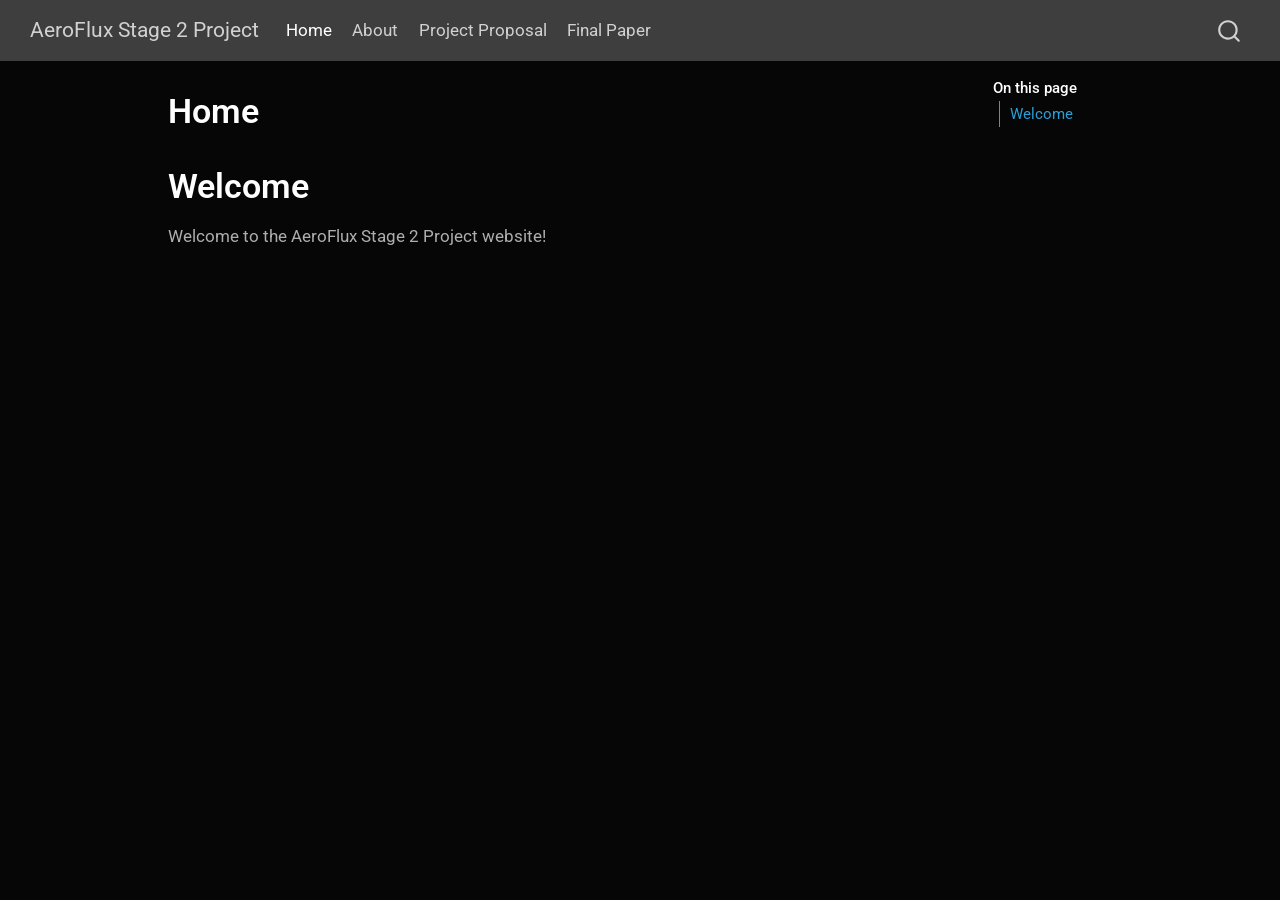
==== commit 7c441577: "Add final report page and arch (WIP)" ====
--- a/docs/index.html
+++ b/docs/index.html
@@ -105,6 +105,10 @@
     <a class="nav-link" href="./aeroflux_stage2_proposal.html"> 
 <span class="menu-text">Project Proposal</span></a>
   </li>  
+  <li class="nav-item">
+    <a class="nav-link" href="./aeroflux-final-paper.html"> 
+<span class="menu-text">Final Paper</span></a>
+  </li>  
 </ul>
           </div> <!-- /navcollapse -->
             <div class="quarto-navbar-tools">
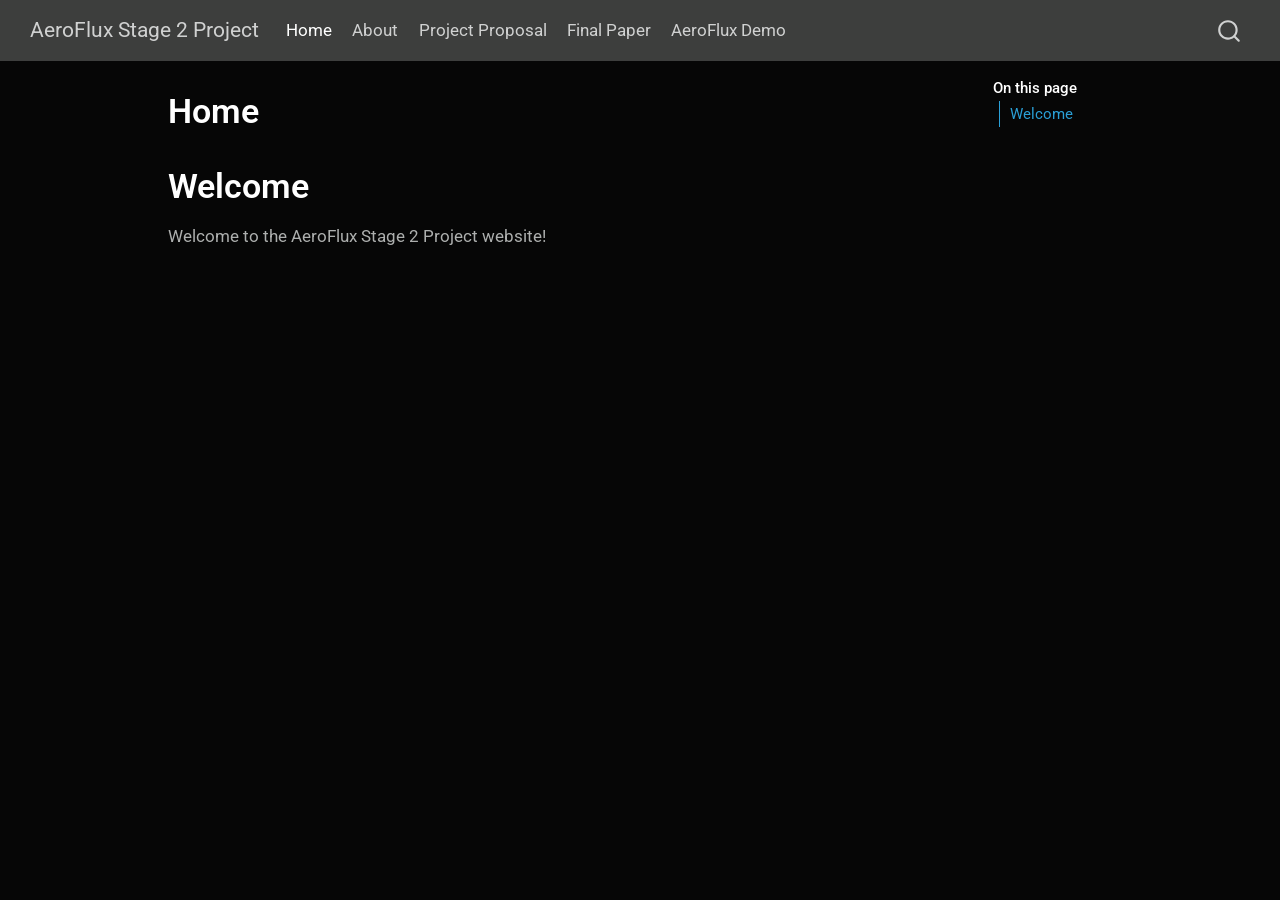
==== commit 488d0e73: "Add demo page to project site page" ====
--- a/docs/index.html
+++ b/docs/index.html
@@ -109,6 +109,10 @@
     <a class="nav-link" href="./aeroflux-final-paper.html"> 
 <span class="menu-text">Final Paper</span></a>
   </li>  
+  <li class="nav-item">
+    <a class="nav-link" href="./aeroflux-demo.html"> 
+<span class="menu-text">AeroFlux Demo</span></a>
+  </li>  
 </ul>
           </div> <!-- /navcollapse -->
             <div class="quarto-navbar-tools">
